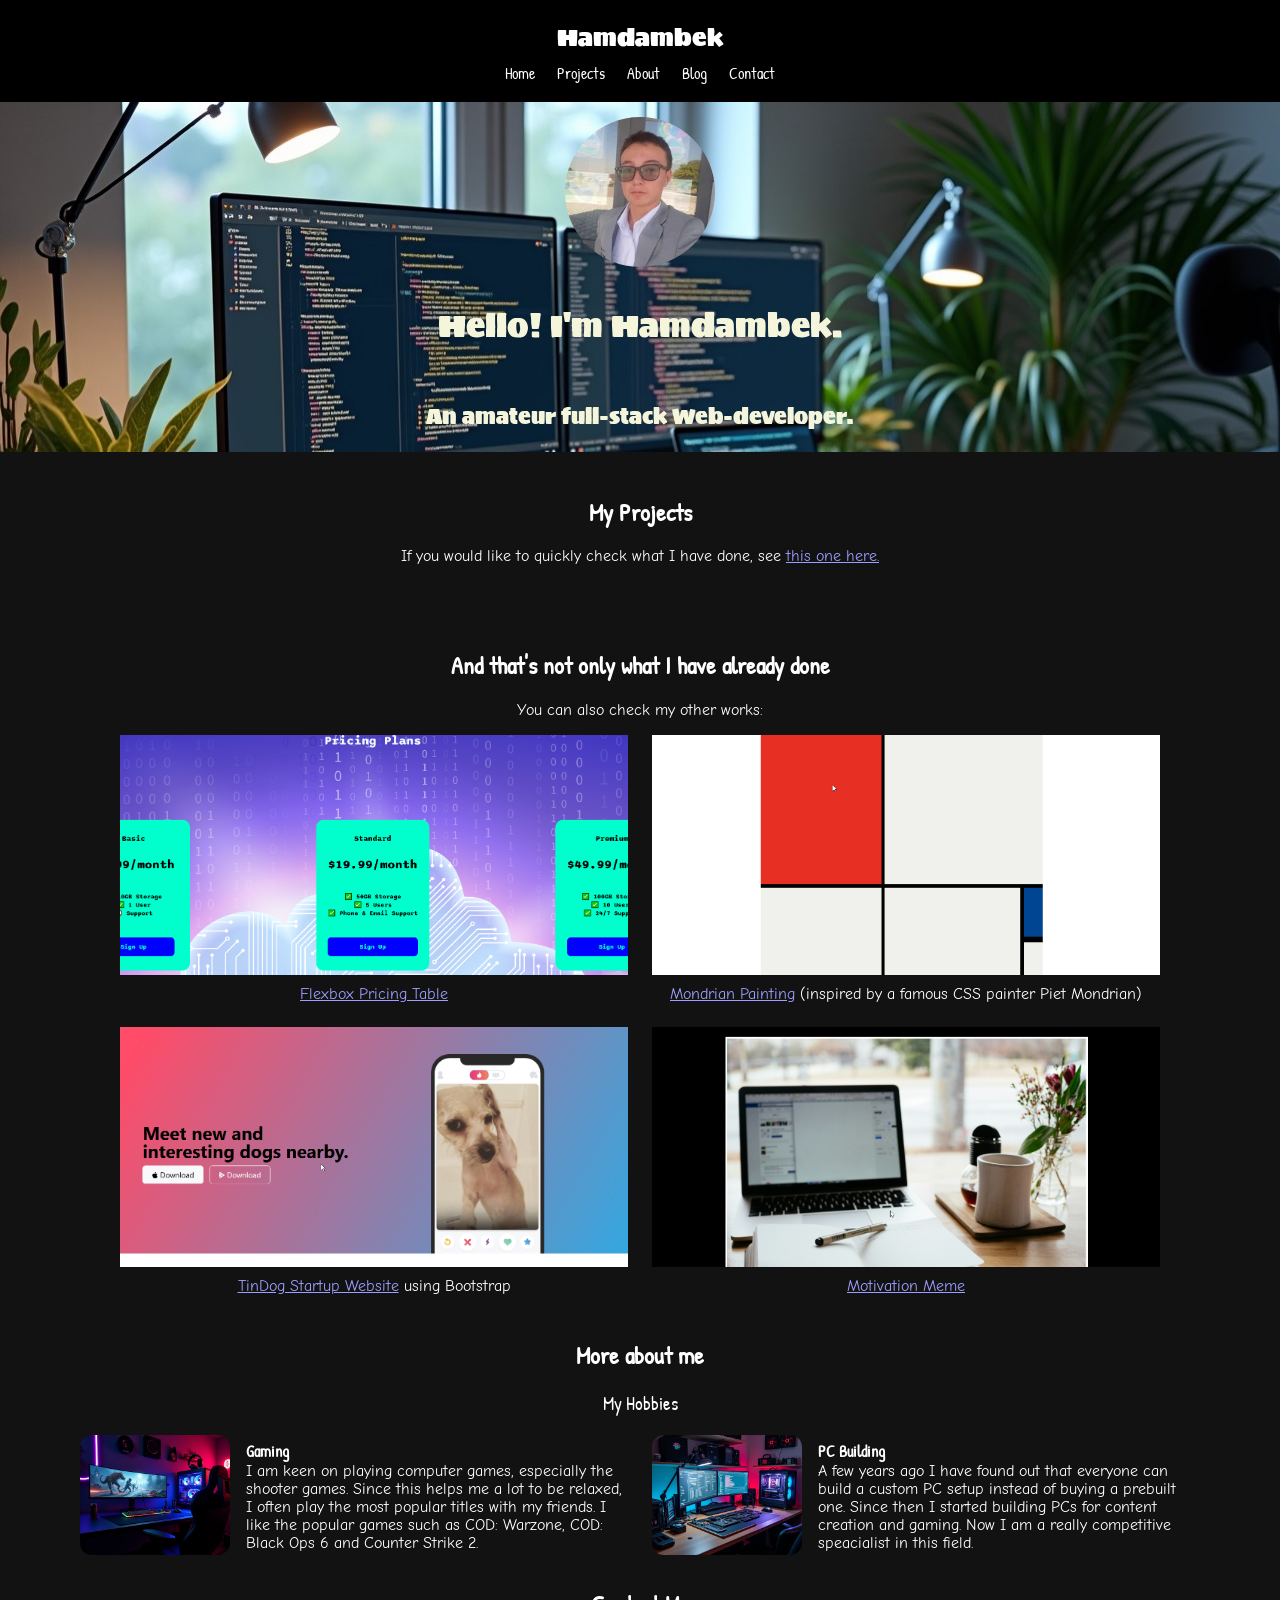
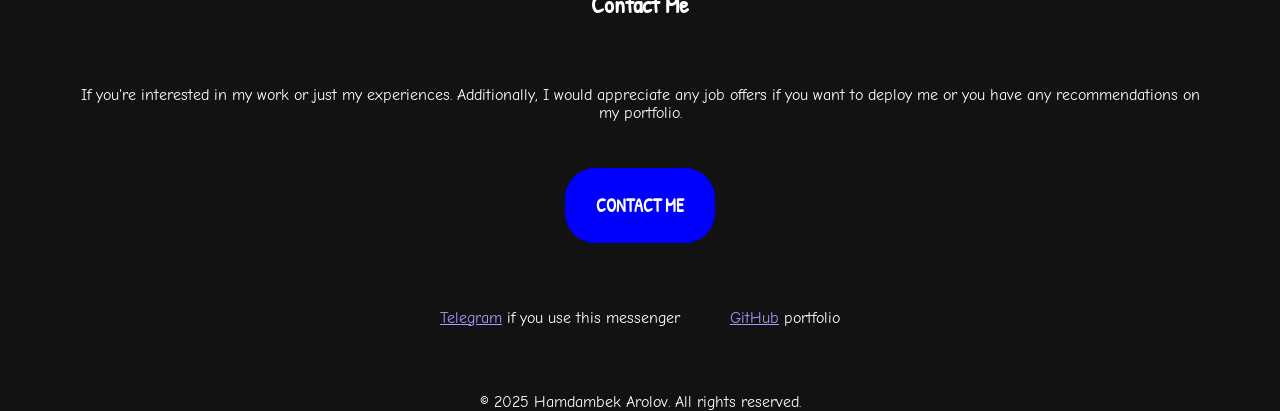
==== index.html @ b5878415 "Add files via upload" ====
<!DOCTYPE html>
<html lang="en">
    <head>
        <meta charset="UTF-8">
        <meta name="viewport" content="width=device-width, initial-scale=1.0">
        <title>Capstone Project 2</title>
        <link rel="preconnect" href="https://fonts.googleapis.com">
        <link rel="preconnect" href="https://fonts.gstatic.com" crossorigin>
        <link href="https://fonts.googleapis.com/css2?family=Patrick+Hand&family=Sigmar&display=swap&family=Comic+Neue:ital,wght@0,300;0,400;0,700;1,300;1,400;1,700&display=swap" rel="stylesheet">
        <link rel="stylesheet" href="./style.css">
    </head>
    <body>
        <nav class="navbar">
            <div class="nav-inner container">
                <span class="brand">Hamdambek</span>
                <div class="nav-links">
                    <a href="#hero">Home</a>
                    <a href="#projects">Projects</a>
                    <a href="#about">About</a>
                    <a href="./blog.html">Blog</a>
                    <a href="#contact">Contact</a>
                </div>
            </div>
        </nav>
        <section id="hero">
            <!--Hero featuring a brief introduction-->
            <div class="container">
                <img src="./assets/profile-picture.webp" alt="profile picture">
                <h1>
                    Hello!
                    I'm Hamdambek.
                </h1>
                <h2>An amateur full-stack Web-developer.</h2>
            </div>
        </section>
        <section id="resume">
            <!--Resume (I can link my first Capstone Project)-->
            <h2>My Projects</h2>
            <p class="check">If you would like to quickly check what I have done, see <a href="./public/capstone-1/index.html">this one here.</a></p>
        </section>
        <section id="projects">
            <!--A section featuring some of my projects I have done so far-->
            <h2>And that's not only what I have already done</h2>
            <p>You can also check my other works:</p>
            <div class="pro-container">
                <div class="projects">
                    <div>
                        <img src="./assets/flex-pricing.png">
                        <p><a href="./public/flex-pricing/index.html">Flexbox Pricing Table</a></p>
                    </div>
                    <div>
                        <img src="./assets/mondrian.png">
                        <p><a href="./public/mondrian-painting/index.html">Mondrian Painting</a> (inspired by a famous CSS painter Piet Mondrian)</p>
                    </div>
                    <div>
                        <img src="./assets/tindog.png">
                        <p><a href="./public/tindog/index.html">TinDog Startup Website</a> using Bootstrap</p>
                    </div>
                    <div>
                        <img src="./assets/motivation.png">
                        <p><a href="./public/motivation-meme/index.html">Motivation Meme</a></p>
                    </div>
                </div>
            </div>
        </section>
        <section id="about">
            <!--Additional information about me and my interests.-->
            <h2>More about me</h2>
            <h3>My Hobbies</h3>
            <div class="about">
                <div class="gamer">
                    <img src="./assets/gamer_setup.jpeg">
                    <div>
                        <h4>Gaming</h4>
                        <p>I am keen on playing computer games, especially the shooter games. Since this helps me a lot to be relaxed, I often play the most popular titles with my friends. I like the popular games such as COD: Warzone, COD: Black Ops 6 and Counter Strike 2.</p>
                    </div>
                </div>
                <div class="builder">
                    <img src="./assets/builder_setup.jpeg">
                    <div>
                        <h4>PC Building</h4>
                        <p>A few years ago I have found out that everyone can build a custom PC setup instead of buying a prebuilt one. Since then I started building PCs for content creation and gaming. Now I am a really competitive speacialist in this field.</p>
                    </div>
                </div>
            </div>
        </section>
        <section id="contact">
            <!--A section that includes information for users to get in touch with me.-->
            <h2>Contact Me</h2>
            <p>If you're interested in my work or just my experiences. Additionally, I would appreciate any job offers if you want to deploy me or you have any recommendations on my portfolio.</p>
            <button>CONTACT ME</button>
        </section>
        <section id="footer">
            <div class="footer">
                <p><a href="https://t.me/hamdambek_arolov">Telegram</a> if you use this messenger</p>
                <p><a href="https://github.com/hamdambek07">GitHub</a> portfolio</p>
            </div>
        </section>
        <footer>© 2025 Hamdambek Arolov. All rights reserved.</footer>
    </body>
</html>
<!--NOTES: 
1. All images should have an alt attribute for accessibility.
2. The website should be responsive (for screen sizes)-->
---- style.css ----
html {
    color-scheme: dark;
}
*, *::before, *::after {
    box-sizing: border-box;
}
body {
    margin: 0;
}
img {
    max-width: 100%;
    height: auto;
    display: block;
}
.navbar {
    width: 100%;
    background-color: #000;
    color: #fff;
    position: sticky;
    top: 0;
    z-index: 10;
}
.nav-inner {
    display: flex;
    justify-content: flex-start;
    align-items: center;
    width: 100%;
    padding: 18px 24px;
    gap: 32px;
}
.navbar .brand {
    font-family: "Sigmar", serif;
    font-size: 1.5rem;
    color: #fff;
}
.nav-links {
    display: flex;
    gap: 22px;
    flex-wrap: wrap;
}
.nav-links a {
    color: #fff;
    text-decoration: none;
    font-family: "Patrick Hand", serif;
    font-size: 1rem;
}
.nav-links a:hover {
    text-decoration: underline;
}
.container {
    display: flex;
    height: auto;
    flex-direction: column;
    justify-content: space-around;
    align-items: center;
    gap: 5px;
}
.container > * {
    flex-grow: 0;
    flex-shrink: 0;
}
.container > img {
    margin-top: 15px;
    width: 150px;
    border-radius: 50%;
}
h1 {
    color: beige;
    font-size: 2rem;
    font-family: "Sigmar", serif;
    font-weight: 400;
}
.container > h2 {
    color: beige;
    font-size: 1.3rem;
    font-family: "Sigmar", serif;
    font-weight: 400;
}
#hero {
    width: 100%;
    background-image: url("./assets/workspace.jpeg");
    background-repeat: no-repeat;
    background-size: cover;
}

h2 {
    font-family: "Patrick Hand", serif;
    text-align: center;
    font-weight: bold;
}

p {
    font-family: "Comic Neue", serif;
}

h3 {
    font-family: "Patrick Hand", serif;
    font-weight: 500;
}

#resume {
    padding: 24px 40px;
    max-width: 1200px;
    margin: 0 auto;
}

.check {
    text-align: center;
}

.pro-container {
    display: flex;
    justify-content: center;
    align-items: center;
    padding: 0 40px;
    max-width: 1200px;
    margin: 0 auto;
}

#projects {
    padding: 24px 40px;
    scroll-margin-top: 80px;
    max-width: 1200px;
    margin: 0 auto;
}

.projects {
    display: grid;
    grid-template-columns: repeat(2, 1fr);
    gap: 24px;
    width: 100%;
    max-width: 1240px;
    margin: 0 auto;
}

.projects img {
    width: 100%;
    height: 240px;
    object-fit: cover;
}

.projects p {
    text-align: center;
    margin: 10px 0 0 0;
}

#projects p {
    text-align: center;
}

.about {
    display: flex;
    justify-content: space-between;
    align-items: flex-start;
    gap: 24px;
    width: 100%;
    padding: 0 40px;
    flex-wrap: wrap;
    max-width: 1200px;
    margin: 0 auto;
}

#about > h3 {
    text-align: center;
    width: 100%;
}

.about > div {
    flex: 1 1 380px;
    display: flex;
    justify-content: flex-start;
    align-items: flex-start;
    gap: 16px;
    min-width: 0;
}

.about p {
    margin-top: 0;
}
.about img {
    width: 150px;
    height: auto;
    margin: 0;
    border-radius: 12px;
    flex-shrink: 0;
}
.about > div h4 {
    font-family: "Patrick Hand", serif;
    margin-top: 5px;
    margin-bottom: 0;
    text-align: left;
}

#contact {
    display: flex;
    height: auto;
    flex-direction: column;
    justify-content: space-around;
    align-items: center;
    gap: 30px;
    padding: 0 40px;
    max-width: 1200px;
    margin: 0 auto;
}

#contact p {
    text-align: center;
}

button {
    height: 75px;
    width: 150px;
    background-color: blue;
    border-style: none;
    border-radius: 30px;
    font-family: "Patrick Hand", serif;
    font-size: large;
    font-weight: bold;
}

.footer {
    margin-top: 50px;
    display: flex;
    justify-content: center;
    align-items: center;
    gap: 50px;
}

footer {
    margin-top: 50px;
    text-align: center;
    font-family: "Comic Neue", serif;
    clear: both;
}

@media (max-width: 800px) {
    .about {
        flex-direction: column;
        align-items: center;
        padding: 0 24px;
    }

    .about > div {
        width: 100%;
        justify-content: center;
    }
}

@media (max-width: 960px) {
    .nav-inner {
        flex-wrap: wrap;
        justify-content: flex-start;
        padding: 16px 18px;
        gap: 16px;
    }

    .nav-links {
        gap: 14px;
    }

    .nav-links a {
        font-size: 0.95rem;
    }

    .projects {
        grid-template-columns: repeat(2, 1fr);
    }

    .about {
        padding: 0 16px;
    }
}

@media (max-width: 720px) {
    .nav-inner {
        justify-content: center;
    }

    .nav-links {
        width: 100%;
        justify-content: center;
    }

    #hero,
    #resume,
    #projects,
    #about,
    #contact,
    #footer {
        padding-left: 16px;
        padding-right: 16px;
    }

    .container {
        padding: 0 12px;
    }

    .projects {
        gap: 14px;
        grid-template-columns: 1fr;
    }

    .about {
        flex-direction: column;
        align-items: center;
        gap: 12px;
        padding: 0 16px;
    }

    .about > div {
        width: 100%;
        margin-bottom: 0;
    }

    button {
        width: 180px;
    }

    .footer {
        flex-direction: column;
        gap: 16px;
    }
}
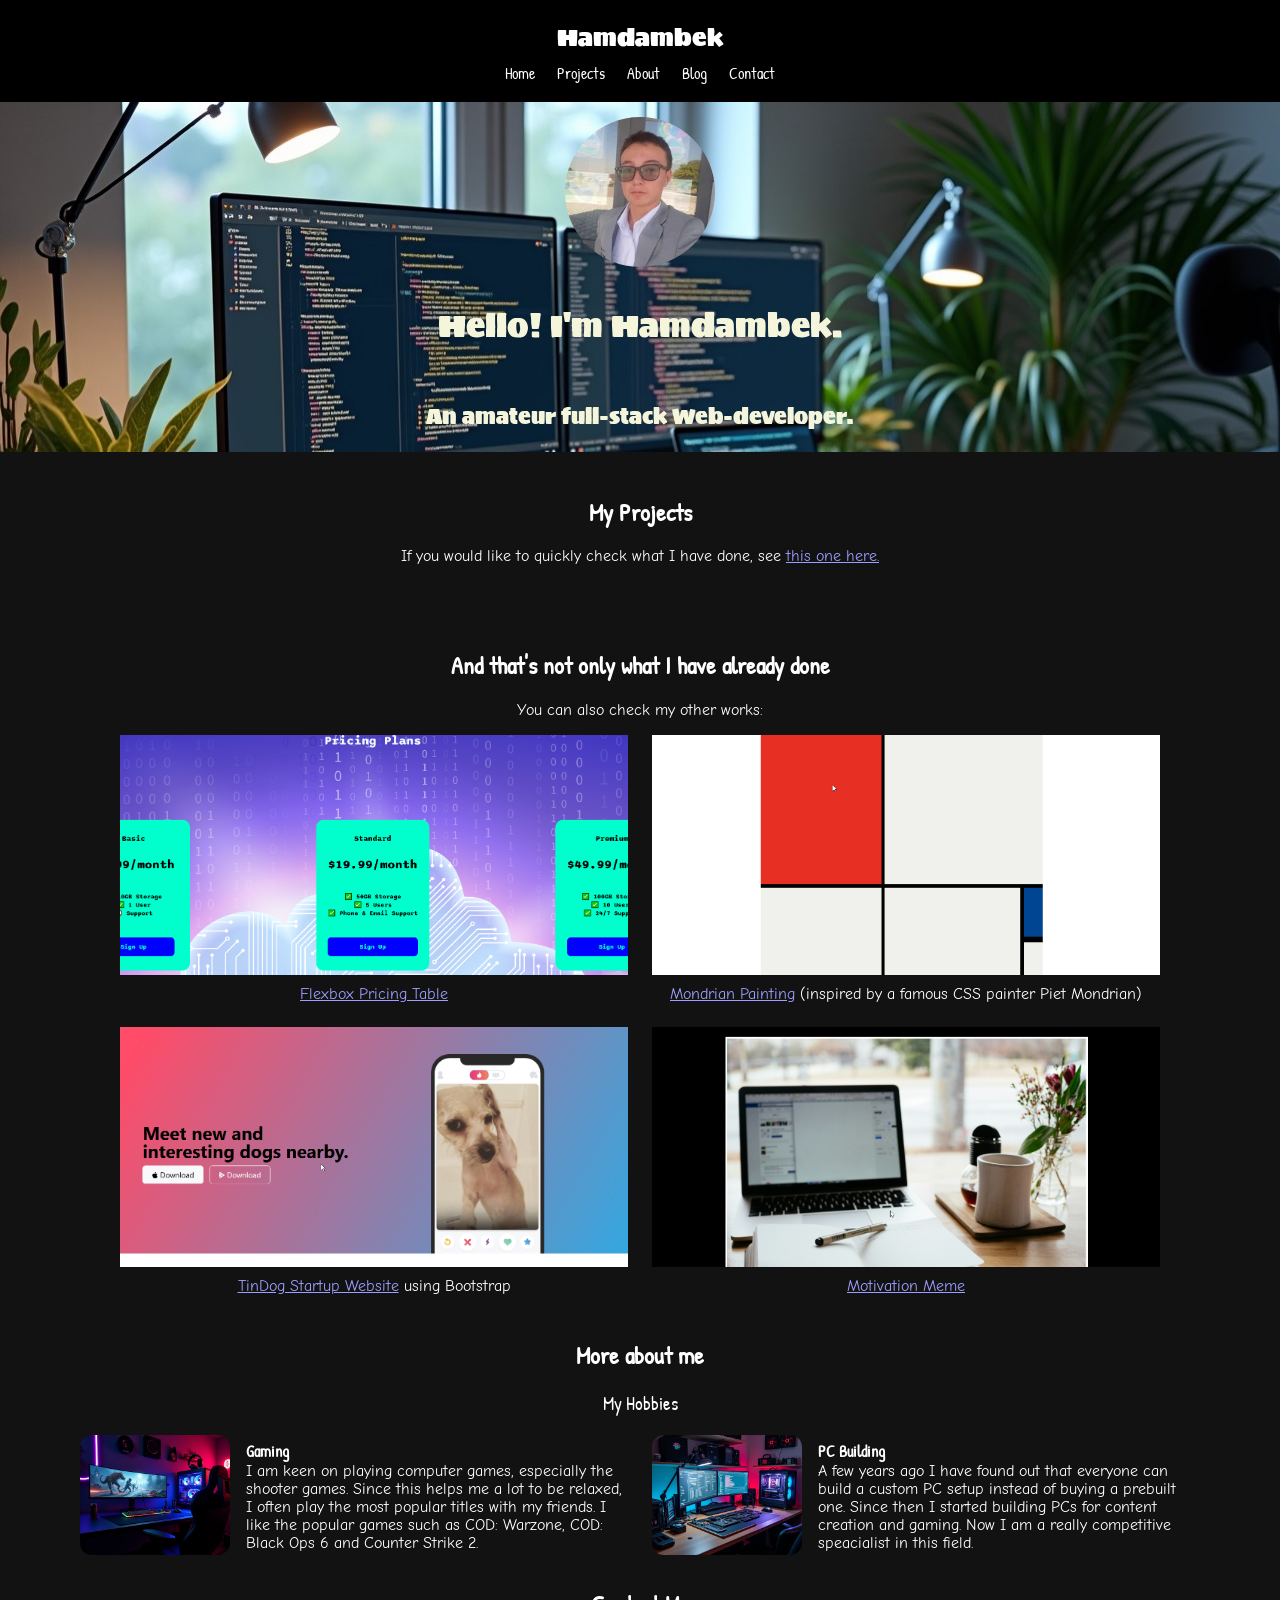
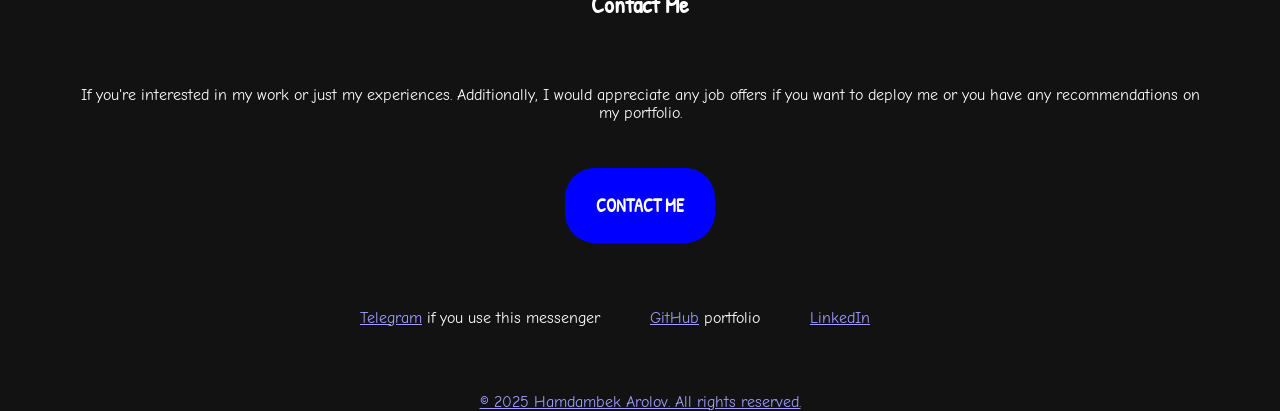
==== commit fd326da4: "Revise index.html for Personal Portfolio Updated the personal portfolio webpage structure and conten" ====
--- a/index.html
+++ b/index.html
@@ -3,7 +3,7 @@
     <head>
         <meta charset="UTF-8">
         <meta name="viewport" content="width=device-width, initial-scale=1.0">
-        <title>Capstone Project 2</title>
+        <title>Personal Portfolio</title>
         <link rel="preconnect" href="https://fonts.googleapis.com">
         <link rel="preconnect" href="https://fonts.gstatic.com" crossorigin>
         <link href="https://fonts.googleapis.com/css2?family=Patrick+Hand&family=Sigmar&display=swap&family=Comic+Neue:ital,wght@0,300;0,400;0,700;1,300;1,400;1,700&display=swap" rel="stylesheet">
@@ -94,6 +94,7 @@
             <div class="footer">
                 <p><a href="https://t.me/hamdambek_arolov">Telegram</a> if you use this messenger</p>
                 <p><a href="https://github.com/hamdambek07">GitHub</a> portfolio</p>
+                <p><a href="https://www.linkedin.com/in/hamdambek-arolov-261274332/">LinkedIn</p>
             </div>
         </section>
         <footer>© 2025 Hamdambek Arolov. All rights reserved.</footer>
@@ -101,4 +102,4 @@
 </html>
 <!--NOTES: 
 1. All images should have an alt attribute for accessibility.
-2. The website should be responsive (for screen sizes)-->+2. The website should be responsive (for screen sizes)-->
